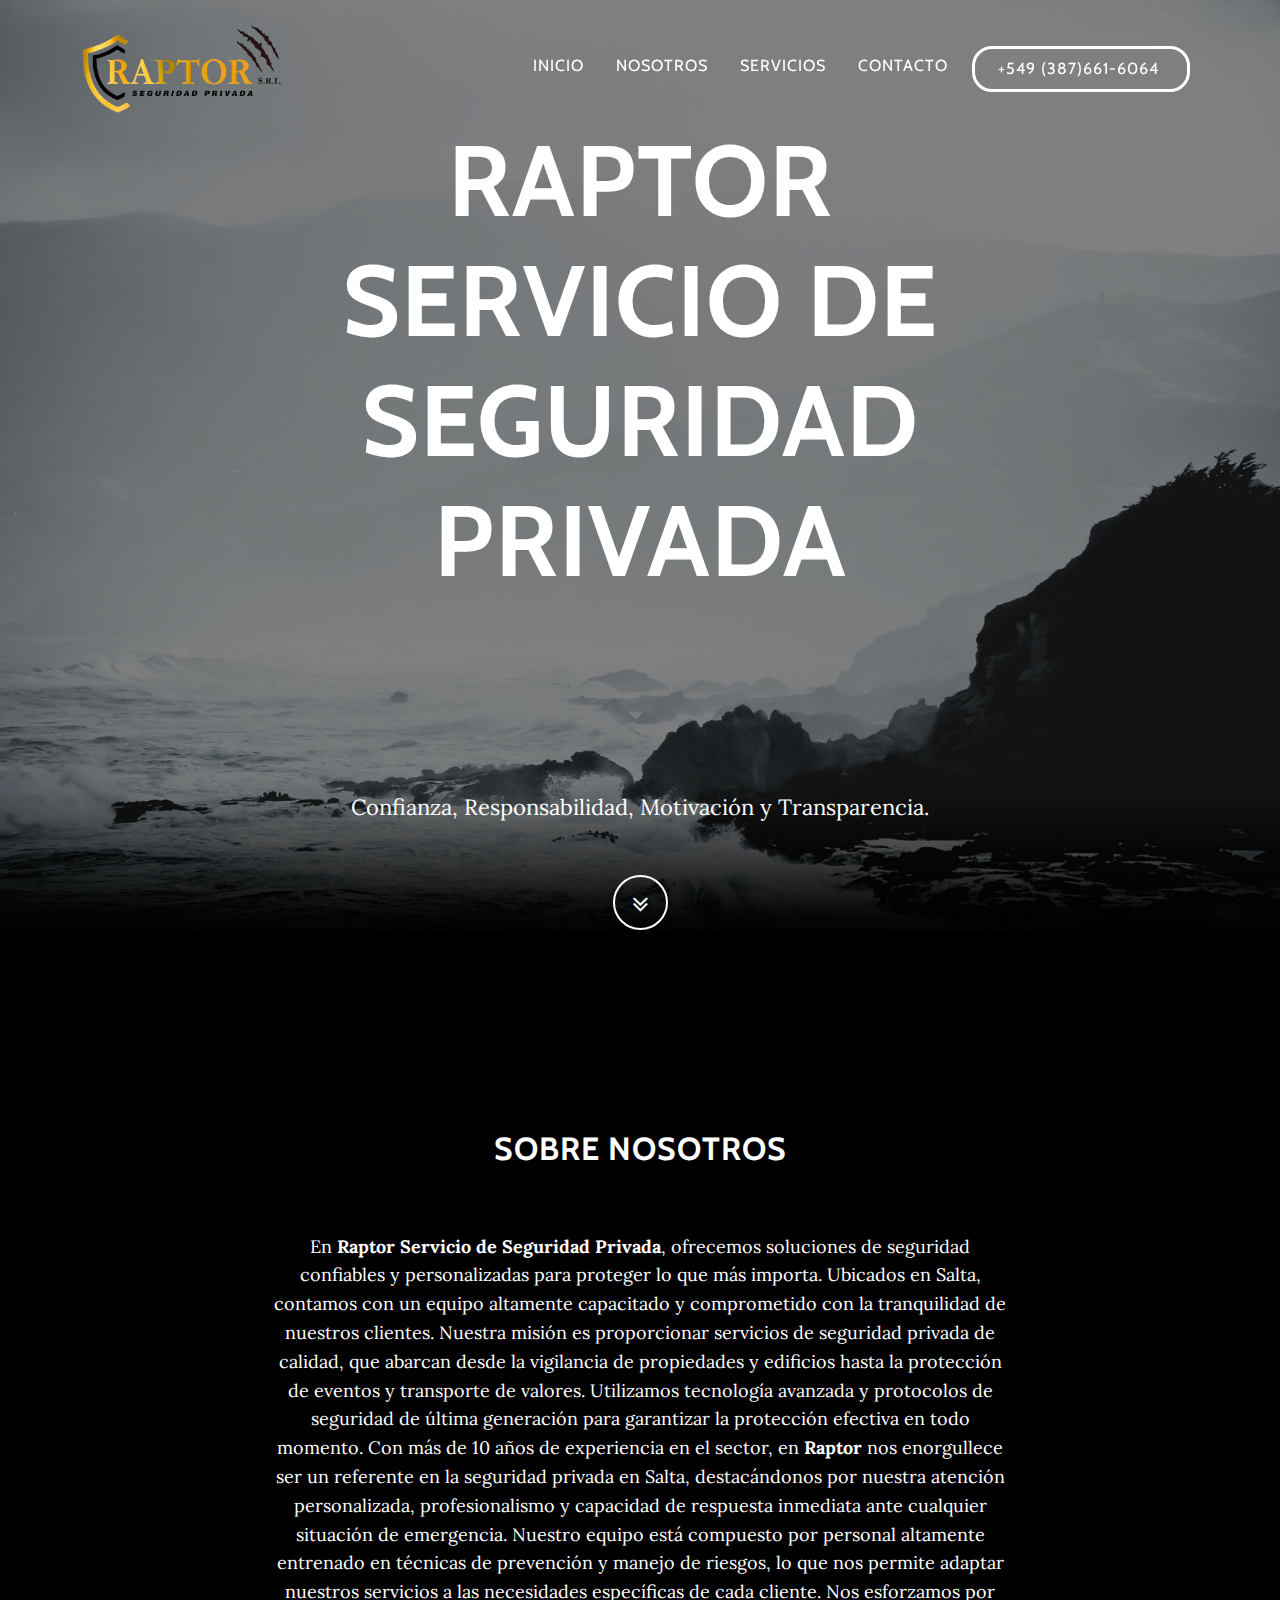
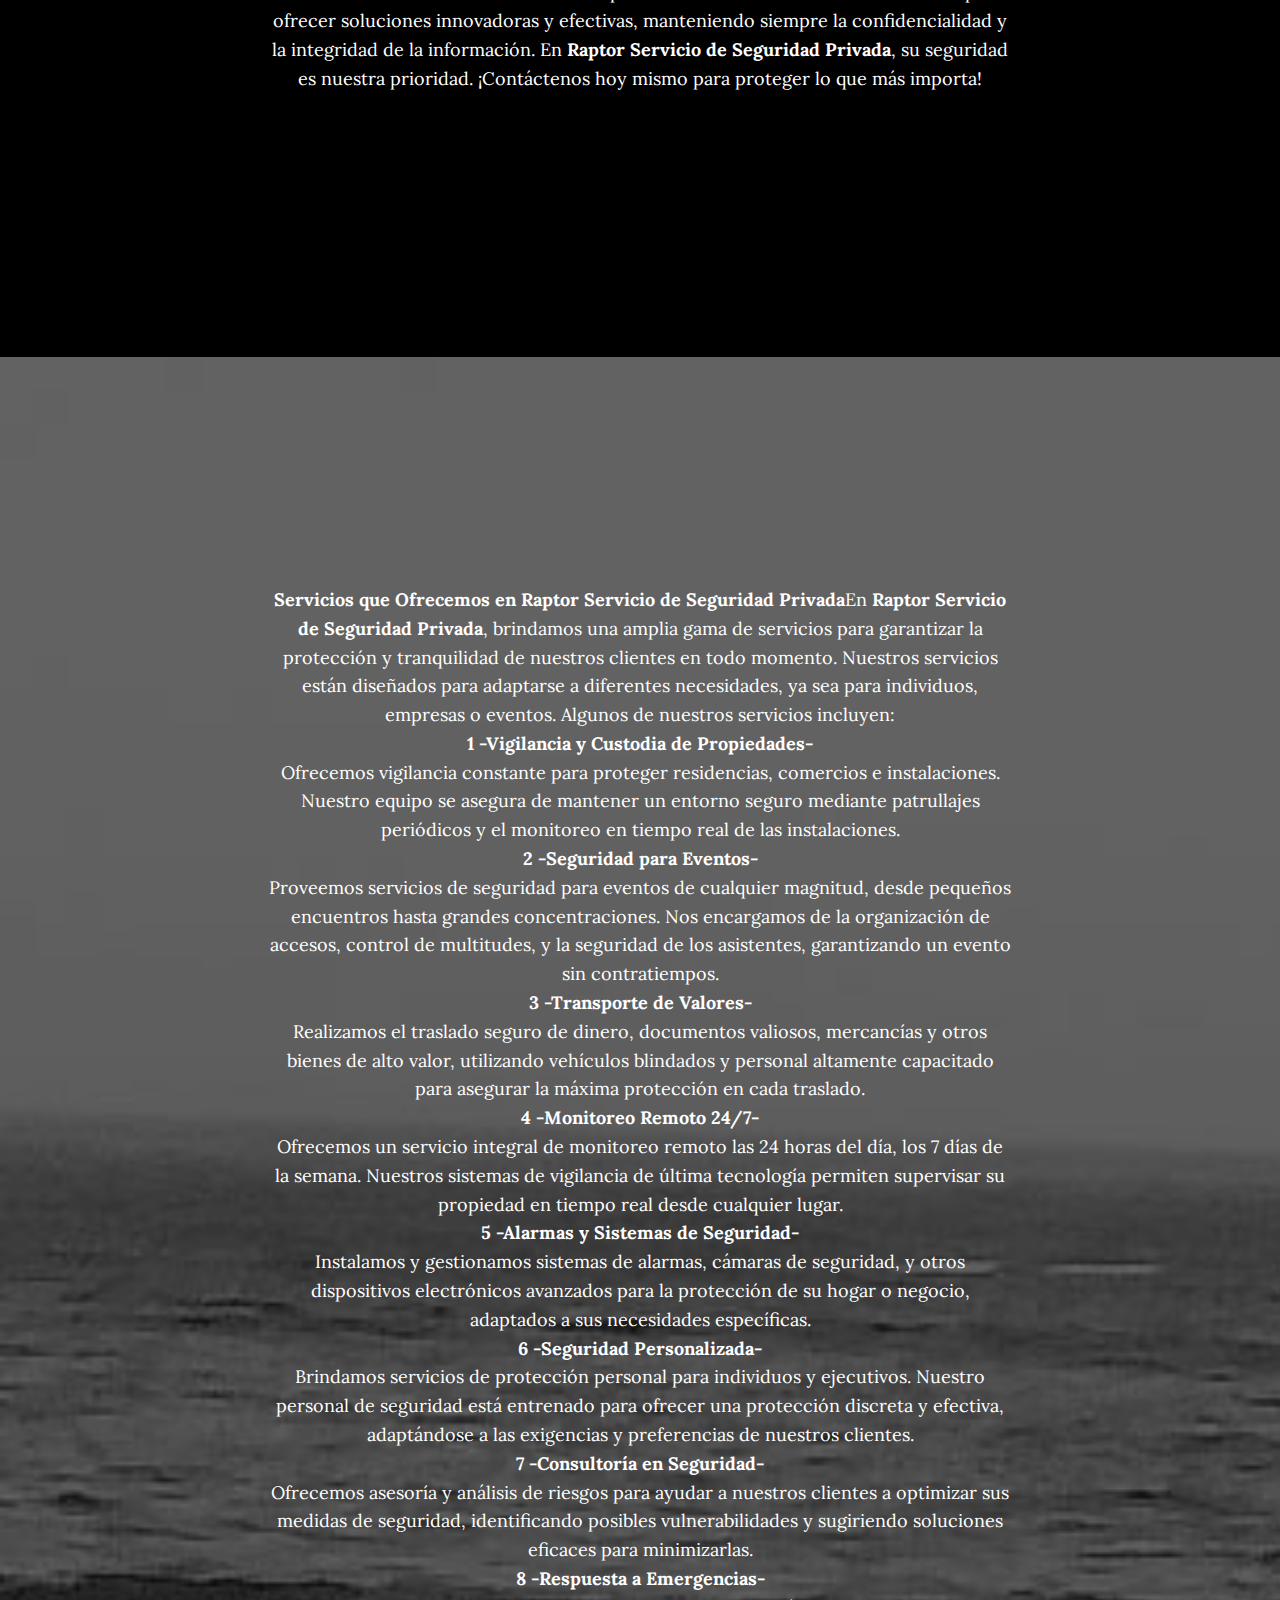
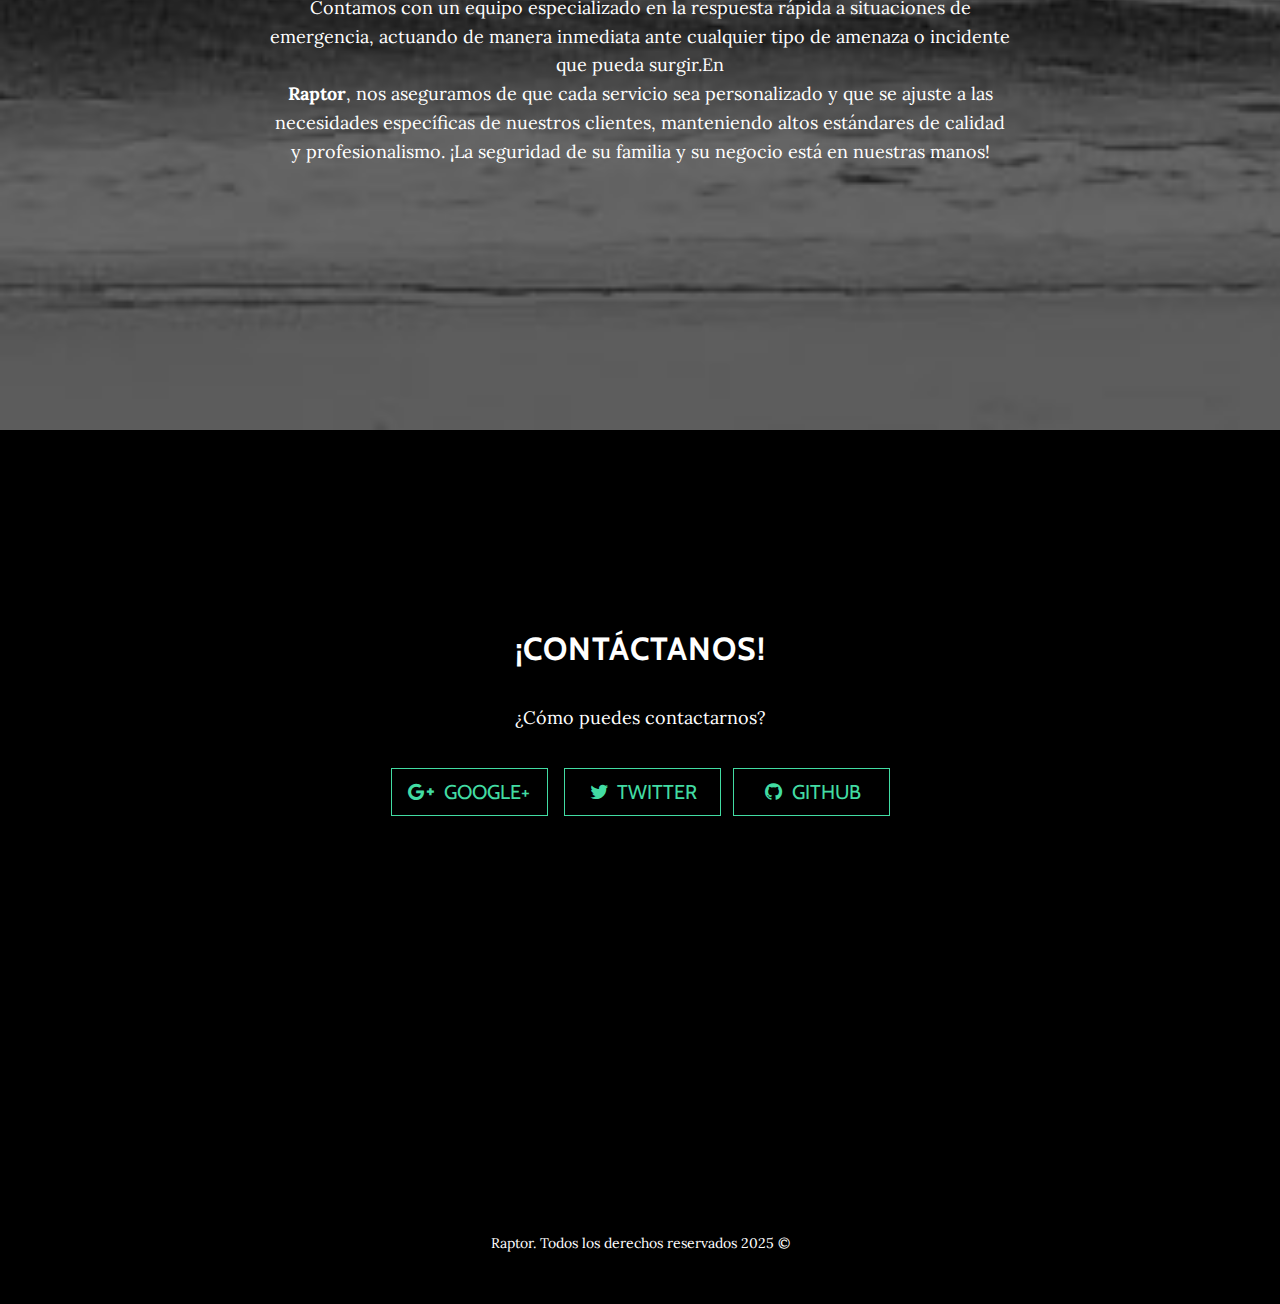
==== index.html @ 462d0eac "first commit~" ====
<!DOCTYPE html>
<html data-bs-theme="light" lang="en">

<head>
    <meta charset="utf-8">
    <meta name="viewport" content="width=device-width, initial-scale=1.0, shrink-to-fit=no">
    <title>Home - Brand</title>
    <link rel="stylesheet" href="assets/bootstrap/css/bootstrap.min.css">
    <link rel="stylesheet" href="https://fonts.googleapis.com/css?family=Lora:400,700,400italic,700italic&amp;display=swap">
    <link rel="stylesheet" href="https://fonts.googleapis.com/css?family=Cabin:700&amp;display=swap">
    <link rel="stylesheet" href="assets/fonts/font-awesome.min.css">
    <link rel="stylesheet" href="assets/css/style.css">
</head>

<body id="page-top" data-bs-spy="scroll" data-bs-target="#mainNav" data-bs-offset="77">
    <nav class="navbar navbar-expand-md fixed-top navbar-light" id="mainNav">
        <div class="container"><a class="navbar-brand" href="#"><img class="logo" src="assets/img/LOGO.webp"></a><button data-bs-toggle="collapse" class="navbar-toggler navbar-toggler-right" data-bs-target="#navbarResponsive" type="button" aria-controls="navbarResponsive" aria-expanded="false" aria-label="Toggle navigation" value="Menu"><i class="fa fa-bars"></i></button>
            <div class="collapse navbar-collapse" id="navbarResponsive">
                <ul class="navbar-nav ms-auto">
                    <li class="nav-item nav-link"><a class="nav-link active" href="#about">INICIO</a></li>
                    <li class="nav-item nav-link"><a class="nav-link" href="#download">NOSOTROS</a></li>
                    <li class="nav-item nav-link"><a class="nav-link" href="#contact">SERVICIOS</a></li>
                    <li class="nav-item nav-link"><a class="nav-link" href="#contact">Contacto</a></li>
                    <li class="nav-item nav-link nav-a">
                        <div class="div-a"><a class="btn nav-link btn-whatsapp" role="button" href="https://wa.me/+5493876616064" target="_blank">+549 (387)661-6064&nbsp;</a></div>
                    </li>
                </ul>
            </div>
        </div>
    </nav>
    <header class="masthead" style="background-image:url('assets/img/intro-bg.jpg');">
        <div class="intro-body">
            <div class="container">
                <div class="row">
                    <div class="col-lg-8 mx-auto">
                        <h1 class="brand-heading"><br>Raptor Servicio de Seguridad Privada<br><br></h1>
                        <p class="intro-text"><br>Confianza, Responsabilidad, Motivación y Transparencia.</p><a class="btn btn-link btn-circle" role="button" href="#about"><i class="fa fa-angle-double-down animated"></i></a>
                    </div>
                </div>
            </div>
        </div>
    </header>
    <section class="text-center content-section" id="about">
        <div class="container">
            <div class="row">
                <div class="col-lg-8 mx-auto">
                    <h2>Sobre nosotros</h2>
                    <p><br>En <strong>Raptor Servicio de Seguridad Privada</strong>, ofrecemos soluciones de seguridad confiables y personalizadas para proteger lo que más importa. Ubicados en Salta, contamos con un equipo altamente capacitado y comprometido con la tranquilidad de nuestros clientes. Nuestra misión es proporcionar servicios de seguridad privada de calidad, que abarcan desde la vigilancia de propiedades y edificios hasta la protección de eventos y transporte de valores. Utilizamos tecnología avanzada y protocolos de seguridad de última generación para garantizar la protección efectiva en todo momento. Con más de 10 años de experiencia en el sector, en <strong>Raptor</strong> nos enorgullece ser un referente en la seguridad privada en Salta, destacándonos por nuestra atención personalizada, profesionalismo y capacidad de respuesta inmediata ante cualquier situación de emergencia. Nuestro equipo está compuesto por personal altamente entrenado en técnicas de prevención y manejo de riesgos, lo que nos permite adaptar nuestros servicios a las necesidades específicas de cada cliente. Nos esforzamos por ofrecer soluciones innovadoras y efectivas, manteniendo siempre la confidencialidad y la integridad de la información. En <strong>Raptor Servicio de Seguridad Privada</strong>, su seguridad es nuestra prioridad. ¡Contáctenos hoy mismo para proteger lo que más importa!<br><br></p>
                </div>
            </div>
        </div>
    </section>
    <section class="text-center download-section content-section" id="download" style="background-image:url('assets/img/downloads-bg.jpg');">
        <div class="container">
            <div class="col-lg-8 mx-auto">
                <p><br><strong>Servicios que Ofrecemos en Raptor Servicio de Seguridad Privada</strong>En <strong>Raptor Servicio de Seguridad Privada</strong>, brindamos una amplia gama de servicios para garantizar la protección y tranquilidad de nuestros clientes en todo momento. Nuestros servicios están diseñados para adaptarse a diferentes necesidades, ya sea para individuos, empresas o eventos. Algunos de nuestros servicios incluyen:<br><strong>1 -Vigilancia y Custodia de Propiedades-</strong><br>Ofrecemos vigilancia constante para proteger residencias, comercios e instalaciones. Nuestro equipo se asegura de mantener un entorno seguro mediante patrullajes periódicos y el monitoreo en tiempo real de las instalaciones.<br><strong>2 -Seguridad para Eventos-</strong><br>Proveemos servicios de seguridad para eventos de cualquier magnitud, desde pequeños encuentros hasta grandes concentraciones. Nos encargamos de la organización de accesos, control de multitudes, y la seguridad de los asistentes, garantizando un evento sin contratiempos.<br><strong>3 -Transporte de Valores-</strong><br>Realizamos el traslado seguro de dinero, documentos valiosos, mercancías y otros bienes de alto valor, utilizando vehículos blindados y personal altamente capacitado para asegurar la máxima protección en cada traslado.<br><strong>4 -Monitoreo Remoto 24/7-</strong><br>Ofrecemos un servicio integral de monitoreo remoto las 24 horas del día, los 7 días de la semana. Nuestros sistemas de vigilancia de última tecnología permiten supervisar su propiedad en tiempo real desde cualquier lugar.<br><strong>5 -Alarmas y Sistemas de Seguridad-</strong><br>Instalamos y gestionamos sistemas de alarmas, cámaras de seguridad, y otros dispositivos electrónicos avanzados para la protección de su hogar o negocio, adaptados a sus necesidades específicas.<br><strong>6 -Seguridad Personalizada-</strong><br>Brindamos servicios de protección personal para individuos y ejecutivos. Nuestro personal de seguridad está entrenado para ofrecer una protección discreta y efectiva, adaptándose a las exigencias y preferencias de nuestros clientes.<br><strong>7 -Consultoría en Seguridad-</strong><br>Ofrecemos asesoría y análisis de riesgos para ayudar a nuestros clientes a optimizar sus medidas de seguridad, identificando posibles vulnerabilidades y sugiriendo soluciones eficaces para minimizarlas.<br><strong>8 -Respuesta a Emergencias-</strong><br>Contamos con un equipo especializado en la respuesta rápida a situaciones de emergencia, actuando de manera inmediata ante cualquier tipo de amenaza o incidente que pueda surgir.En <br><strong>Raptor</strong>, nos aseguramos de que cada servicio sea personalizado y que se ajuste a las necesidades específicas de nuestros clientes, manteniendo altos estándares de calidad y profesionalismo. ¡La seguridad de su familia y su negocio está en nuestras manos!<br><br></p>
            </div>
        </div>
    </section>
    <section class="text-center content-section" id="contact">
        <div class="container">
            <div class="row">
                <div class="col-lg-8 mx-auto">
                    <h2><strong>¡Contáctanos!</strong></h2>
                    <p>¿Cómo puedes contactarnos?</p>
                    <ul class="list-inline banner-social-buttons">
                        <li class="list-inline-item">&nbsp;<button class="btn btn-primary btn-lg btn-default" type="button"><i class="fa fa-google-plus fa-fw"></i><span class="network-name">&nbsp; Google+</span></button></li>
                        <li class="list-inline-item">&nbsp;<button class="btn btn-primary btn-lg btn-default" type="button"><i class="fa fa-twitter fa-fw"></i><span class="network-name">&nbsp;Twitter</span></button></li>
                        <li class="list-inline-item">&nbsp;<button class="btn btn-primary btn-lg btn-default" type="button"><i class="fa fa-github fa-fw"></i><span class="network-name">&nbsp;github</span></button></li>
                    </ul>
                </div>
            </div>
        </div>
    </section>
    <div class="map-clean"><div style="text-align: center;">
<iframe src="https://www.google.com/maps/embed?pb=!1m18!1m12!1m3!1d3621.6454941138577!2d-65.4415297247185!3d-24.807589808556326!2m3!1f0!2f0!3f0!3m2!1i1024!2i768!4f13.1!3m3!1m2!1s0x941bc329ccd7cae9%3A0xd179fbe3db356546!2sParrilla%207%20brasas%20de%20Almita!5e0!3m2!1ses!2sar!4v1723189878151!5m2!1ses!2sar" align="center" width="auto" height="auto" style="border:0;" allowfullscreen="" loading="lazy" referrerpolicy="no-referrer-when-downgrade"></iframe></div></div>
    <footer>
        <div class="container text-center">
            <p>Raptor. Todos los derechos reservados 2025 ©</p>
        </div>
    </footer>
    <script src="assets/bootstrap/js/bootstrap.min.js"></script>
    <script src="assets/js/grayscale.js"></script>
</body>

</html>
---- assets/css/style.css ----
.logo {
  width: 200px;
  height: auto;
}

.div-a {
  padding: 0px 15px 0px 15px;
  border: 3px solid #ffffff;
  border-radius: 20px;
}
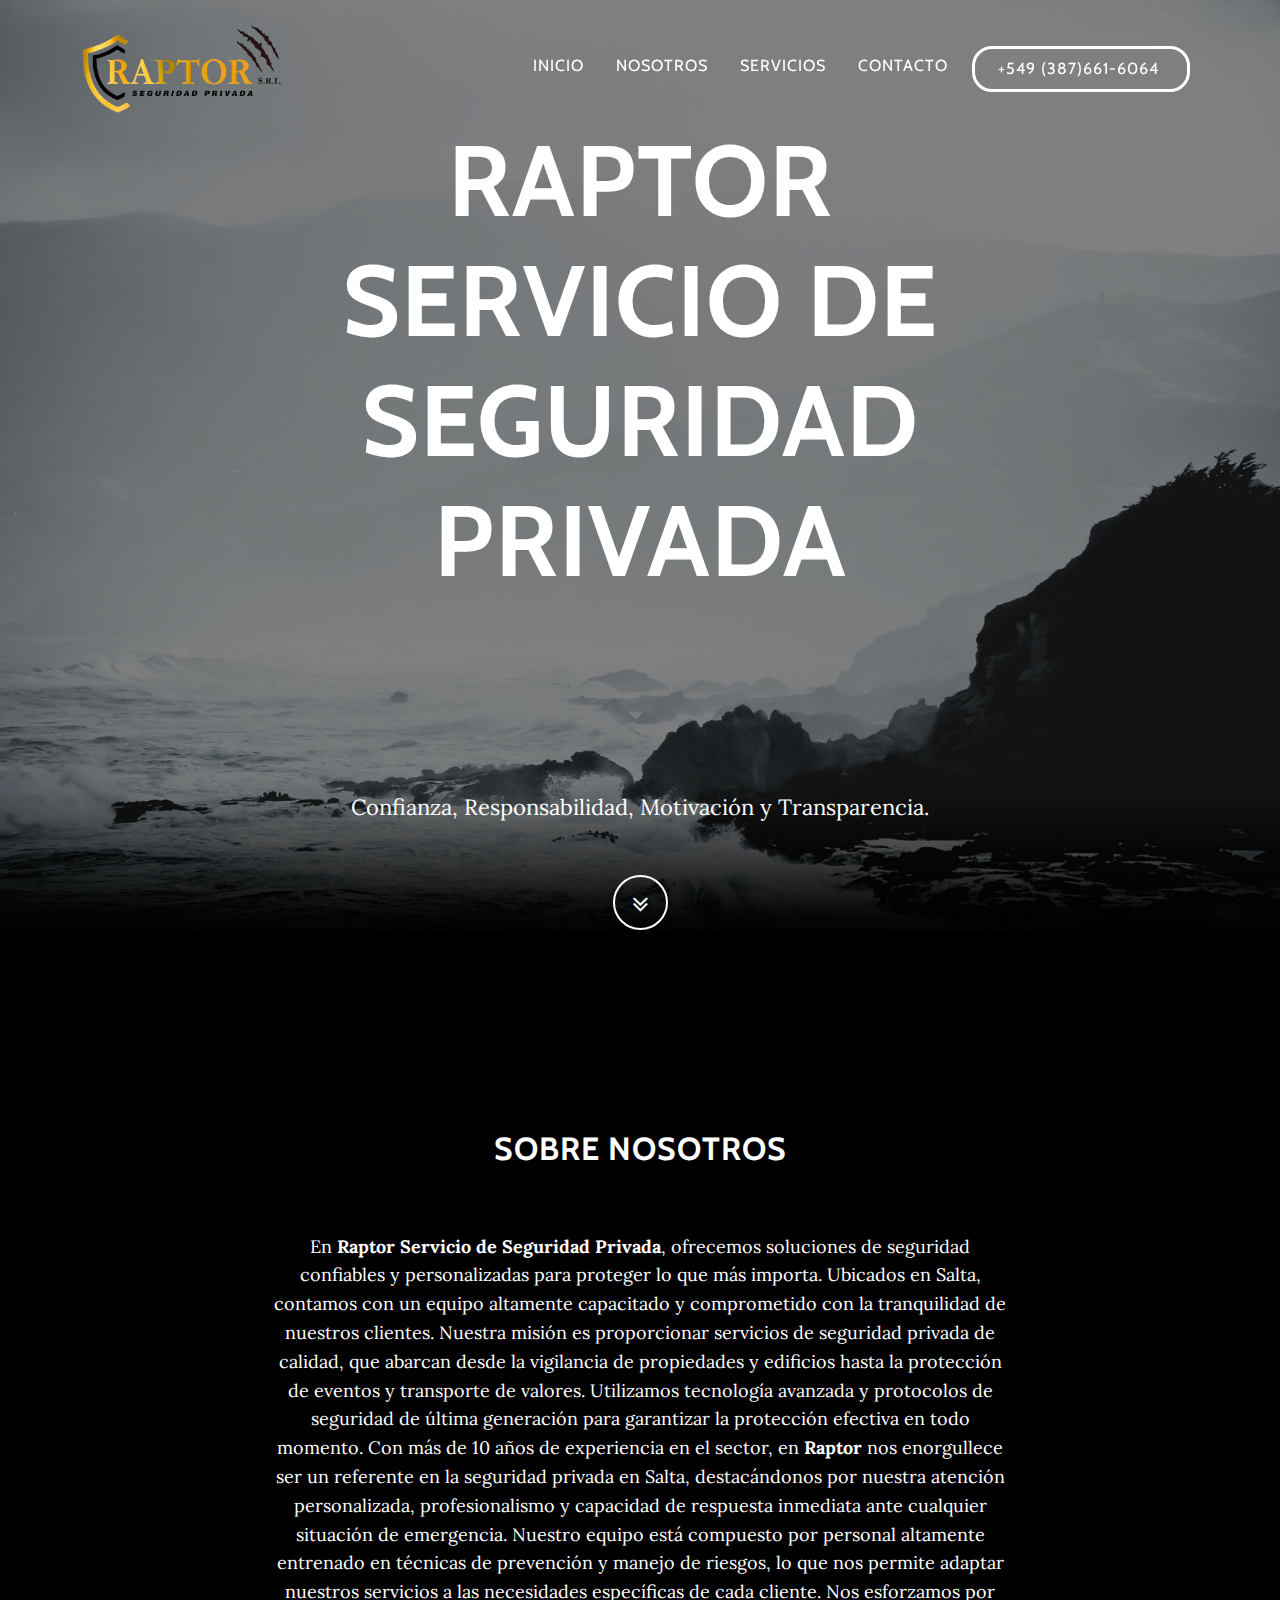
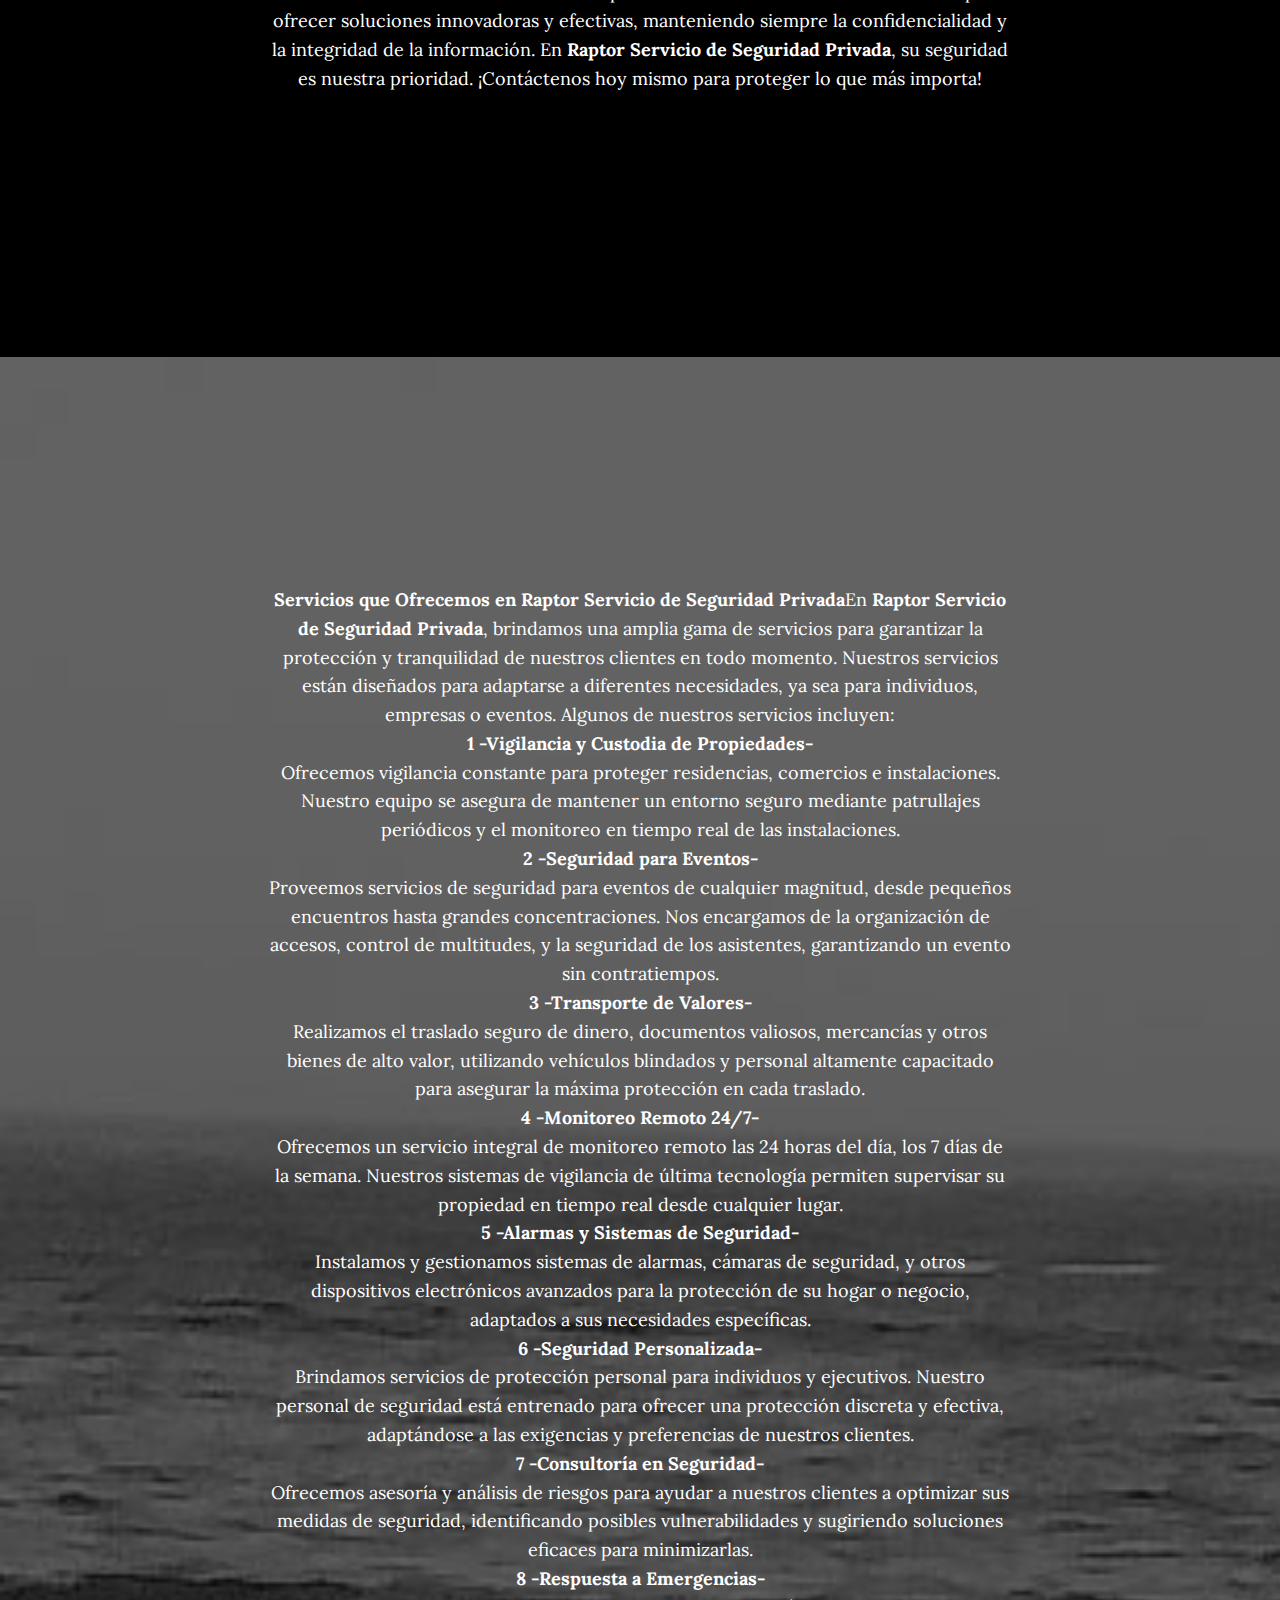
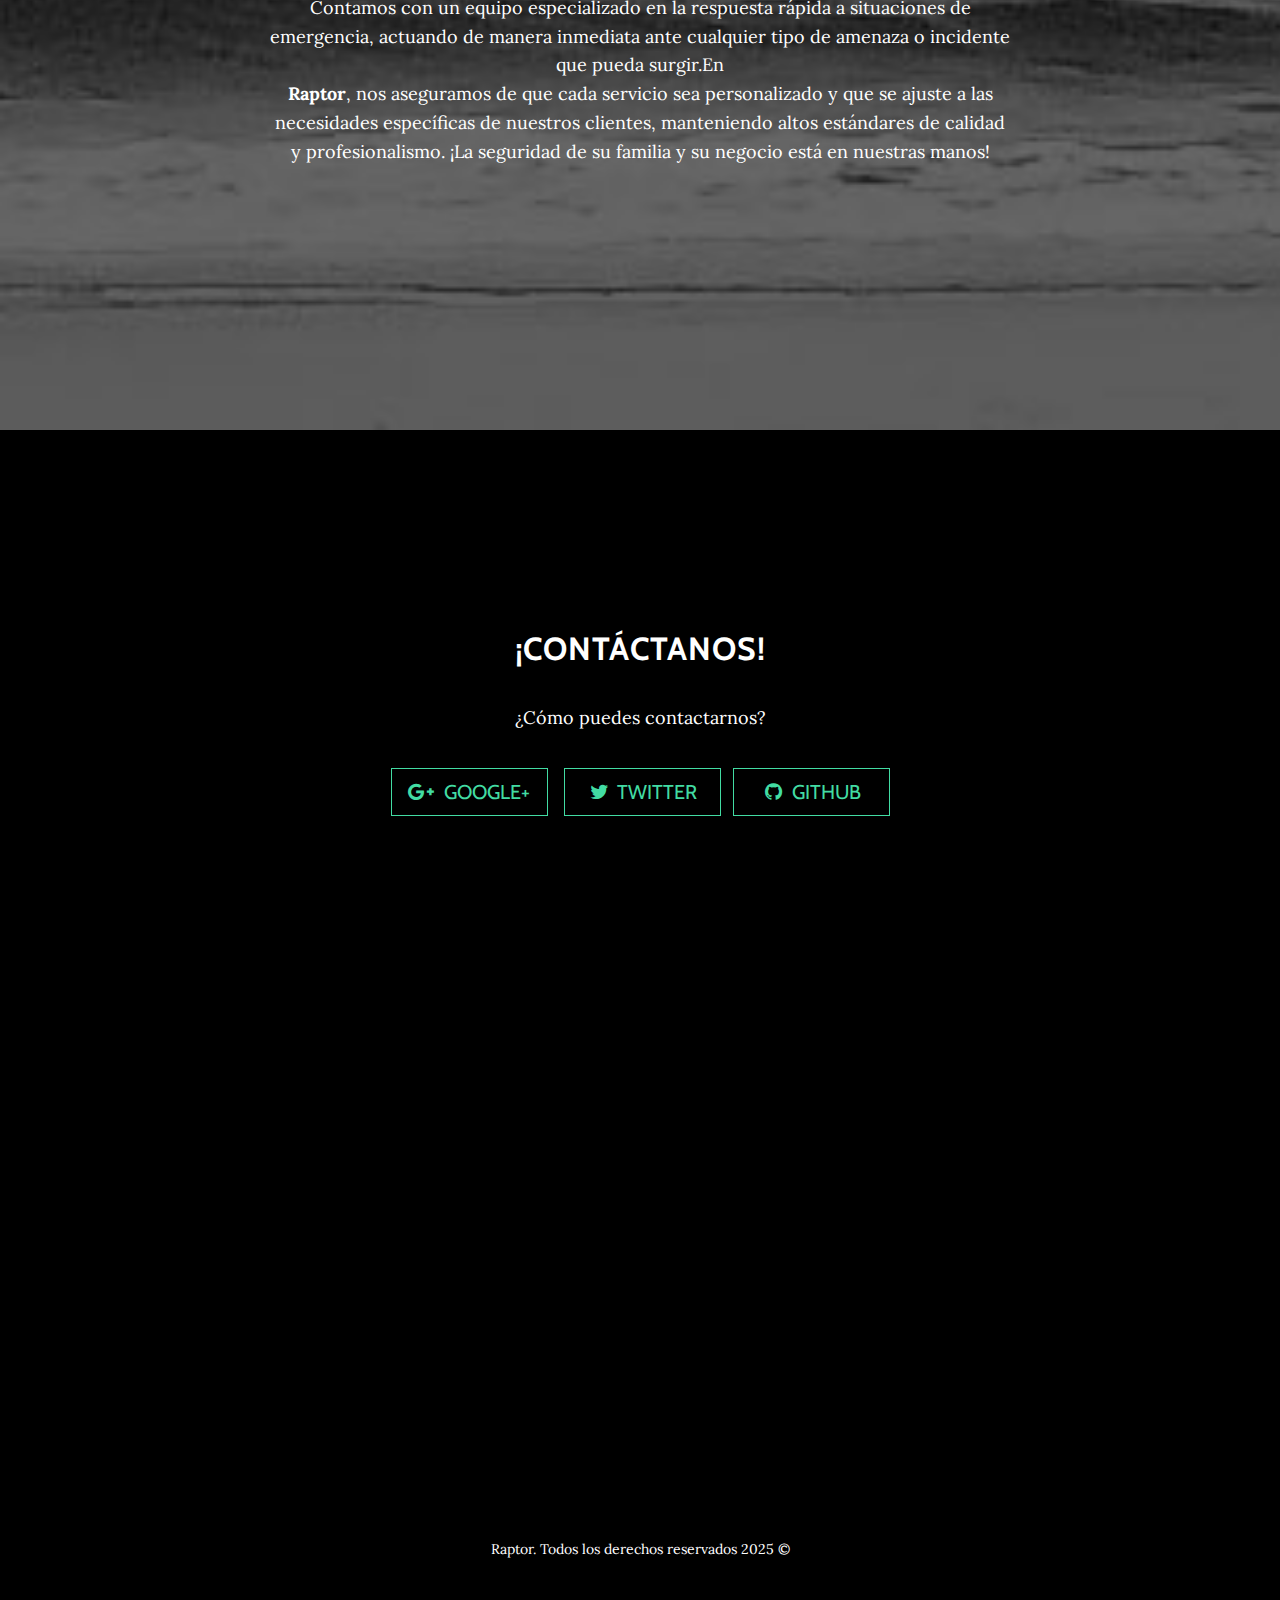
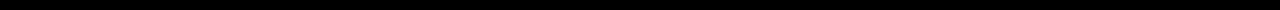
==== commit de9f4025: "agregue mapa" ====
--- a/index.html
+++ b/index.html
@@ -73,7 +73,7 @@
         </div>
     </section>
     <div class="map-clean"><div style="text-align: center;">
-<iframe src="https://www.google.com/maps/embed?pb=!1m18!1m12!1m3!1d3621.6454941138577!2d-65.4415297247185!3d-24.807589808556326!2m3!1f0!2f0!3f0!3m2!1i1024!2i768!4f13.1!3m3!1m2!1s0x941bc329ccd7cae9%3A0xd179fbe3db356546!2sParrilla%207%20brasas%20de%20Almita!5e0!3m2!1ses!2sar!4v1723189878151!5m2!1ses!2sar" align="center" width="auto" height="auto" style="border:0;" allowfullscreen="" loading="lazy" referrerpolicy="no-referrer-when-downgrade"></iframe></div></div>
+<iframe src="https://www.google.com/maps/embed?pb=!1m12!1m8!1m3!1d3621.8460029666385!2d-65.4172212!3d-24.8007262!3m2!1i1024!2i768!4f13.1!2m1!1sseguridad%20privada%20salta!5e0!3m2!1ses-419!2sar!4v1740158217295!5m2!1ses-419!2sar" width="600" height="450" style="border:0;" allowfullscreen="" loading="lazy" referrerpolicy="no-referrer-when-downgrade"></iframe></div></div>
     <footer>
         <div class="container text-center">
             <p>Raptor. Todos los derechos reservados 2025 ©</p>
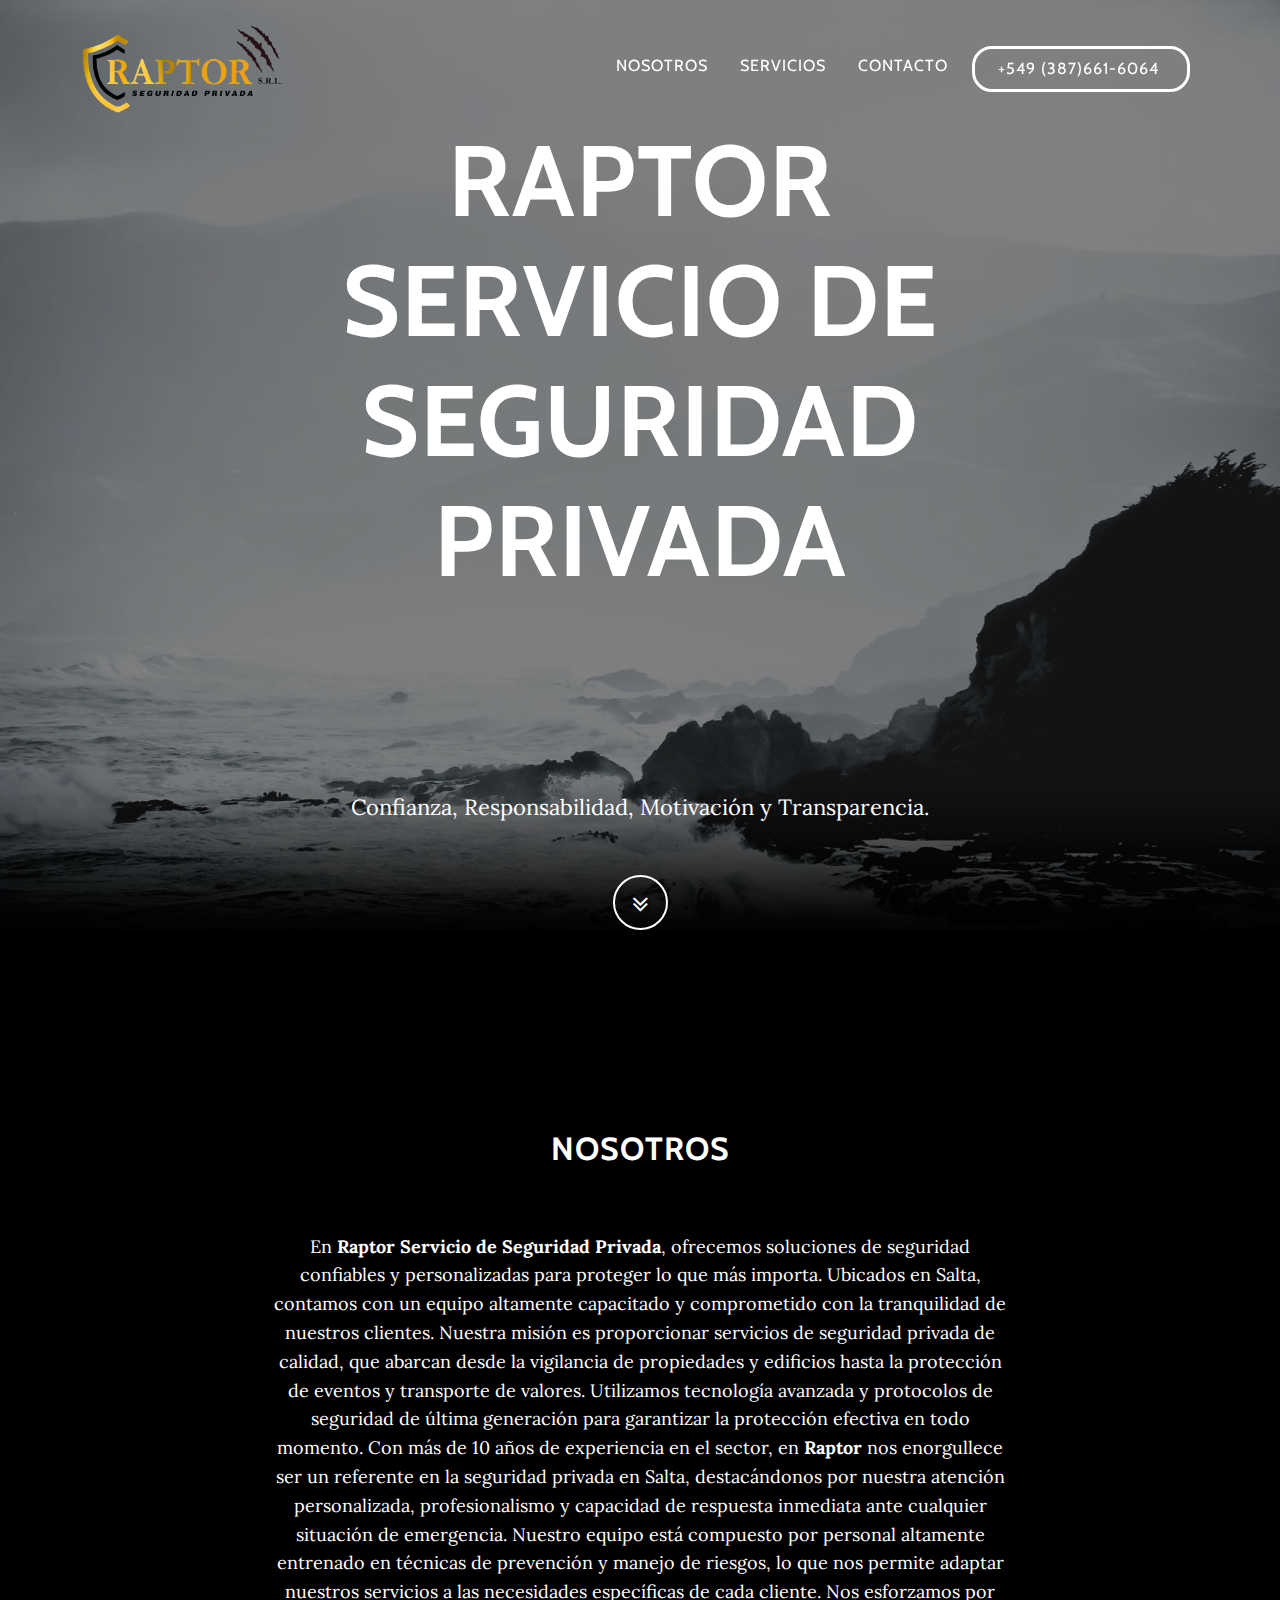
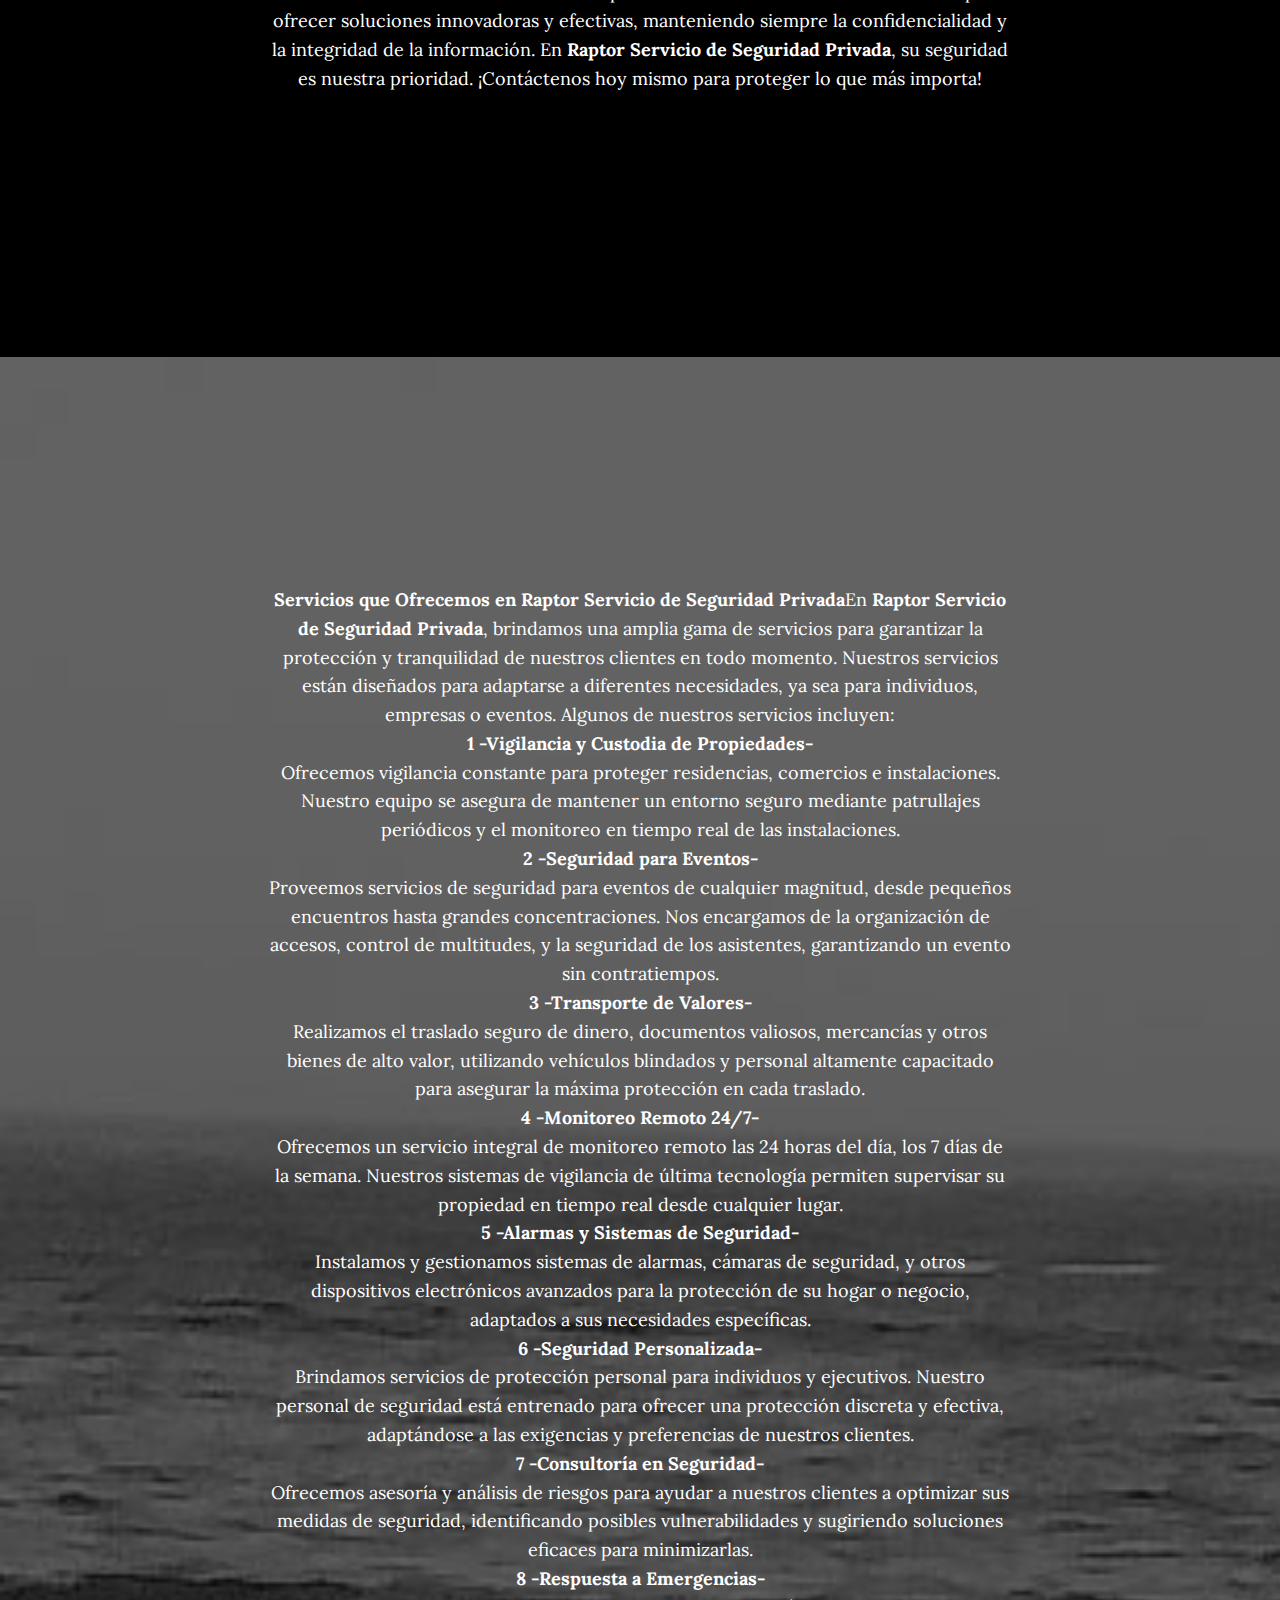
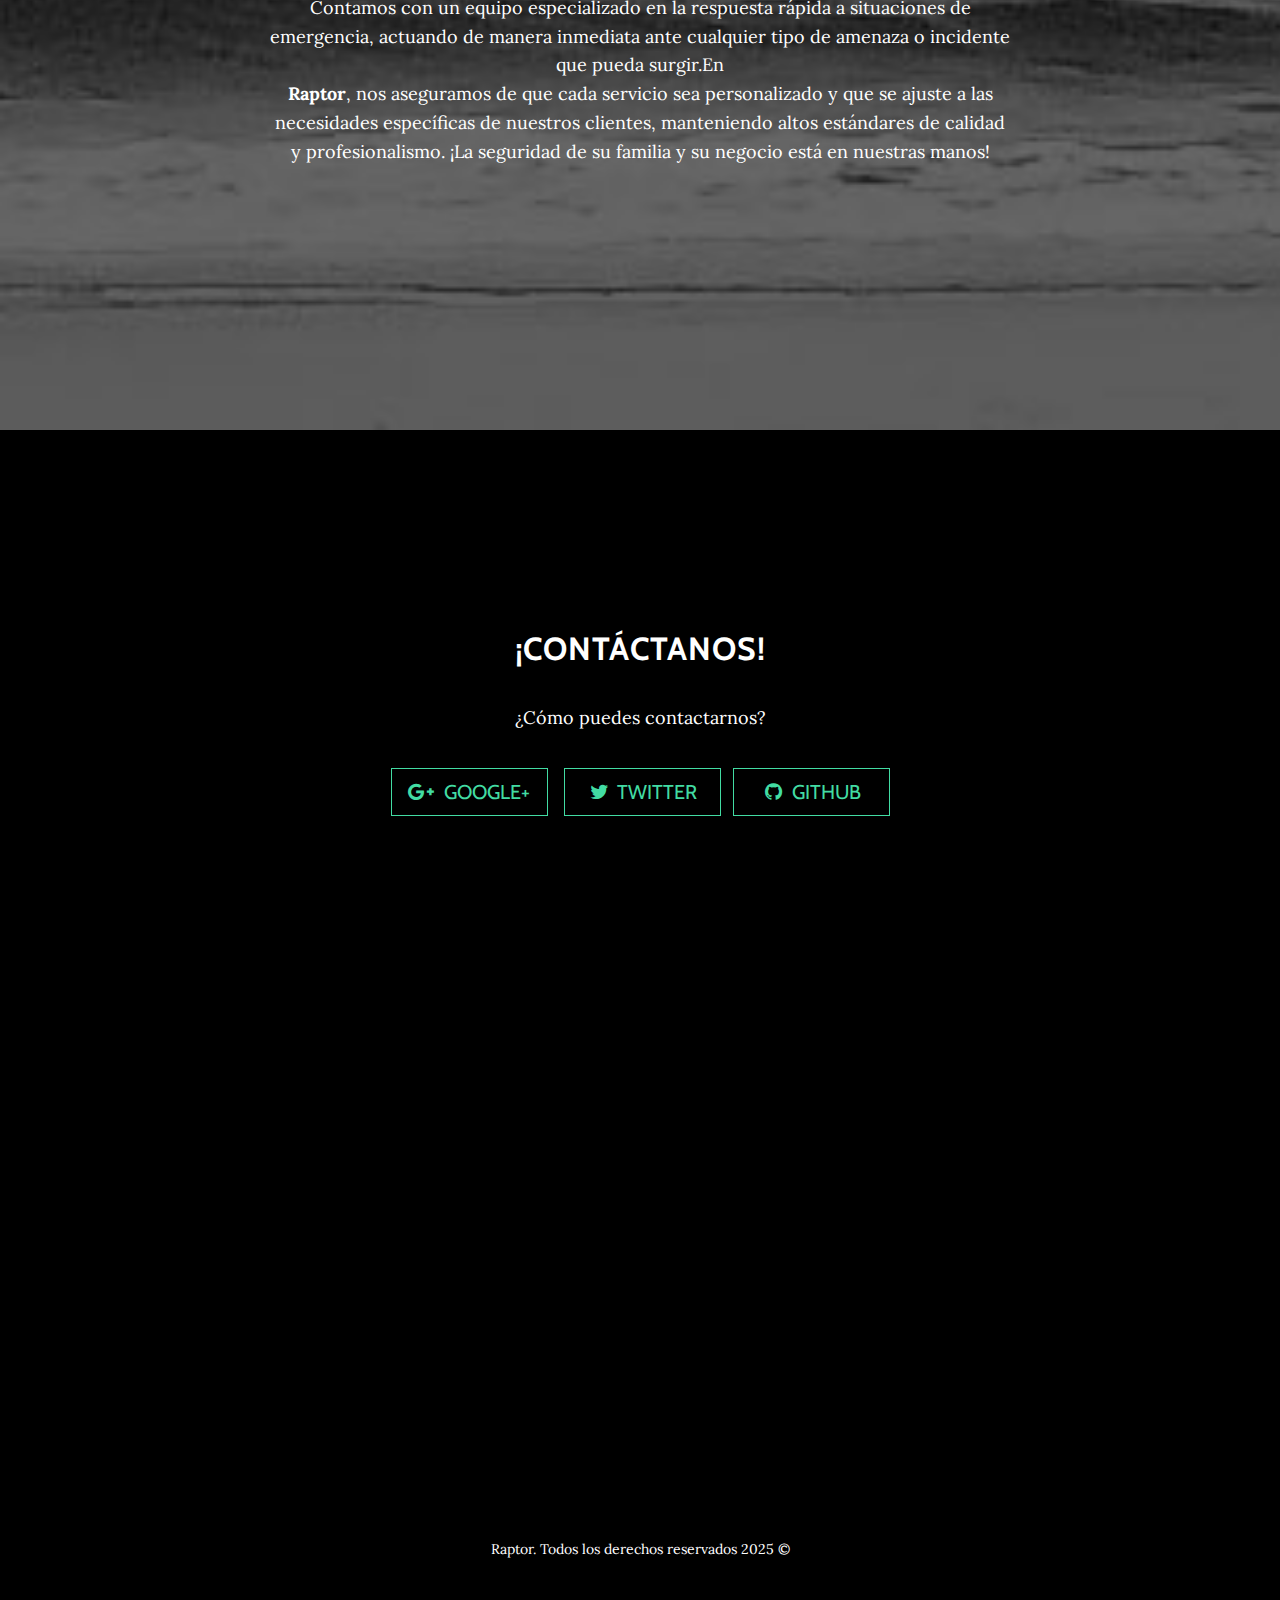
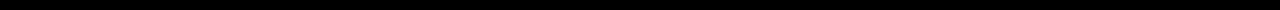
==== commit d0dd921e: "n" ====
--- a/index.html
+++ b/index.html
@@ -17,10 +17,9 @@
         <div class="container"><a class="navbar-brand" href="#"><img class="logo" src="assets/img/LOGO.webp"></a><button data-bs-toggle="collapse" class="navbar-toggler navbar-toggler-right" data-bs-target="#navbarResponsive" type="button" aria-controls="navbarResponsive" aria-expanded="false" aria-label="Toggle navigation" value="Menu"><i class="fa fa-bars"></i></button>
             <div class="collapse navbar-collapse" id="navbarResponsive">
                 <ul class="navbar-nav ms-auto">
-                    <li class="nav-item nav-link"><a class="nav-link active" href="#about">INICIO</a></li>
-                    <li class="nav-item nav-link"><a class="nav-link" href="#download">NOSOTROS</a></li>
-                    <li class="nav-item nav-link"><a class="nav-link" href="#contact">SERVICIOS</a></li>
-                    <li class="nav-item nav-link"><a class="nav-link" href="#contact">Contacto</a></li>
+                    <li class="nav-item nav-link"><a class="nav-link active" href="#about">NOSOTROS</a></li>
+                    <li class="nav-item nav-link"><a class="nav-link" href="#download">SERVICIOS</a></li>
+                    <li class="nav-item nav-link"><a class="nav-link" href="#contact">CONTACTO</a></li>
                     <li class="nav-item nav-link nav-a">
                         <div class="div-a"><a class="btn nav-link btn-whatsapp" role="button" href="https://wa.me/+5493876616064" target="_blank">+549 (387)661-6064&nbsp;</a></div>
                     </li>
@@ -44,7 +43,7 @@
         <div class="container">
             <div class="row">
                 <div class="col-lg-8 mx-auto">
-                    <h2>Sobre nosotros</h2>
+                    <h2>NOSOTROS</h2>
                     <p><br>En <strong>Raptor Servicio de Seguridad Privada</strong>, ofrecemos soluciones de seguridad confiables y personalizadas para proteger lo que más importa. Ubicados en Salta, contamos con un equipo altamente capacitado y comprometido con la tranquilidad de nuestros clientes. Nuestra misión es proporcionar servicios de seguridad privada de calidad, que abarcan desde la vigilancia de propiedades y edificios hasta la protección de eventos y transporte de valores. Utilizamos tecnología avanzada y protocolos de seguridad de última generación para garantizar la protección efectiva en todo momento. Con más de 10 años de experiencia en el sector, en <strong>Raptor</strong> nos enorgullece ser un referente en la seguridad privada en Salta, destacándonos por nuestra atención personalizada, profesionalismo y capacidad de respuesta inmediata ante cualquier situación de emergencia. Nuestro equipo está compuesto por personal altamente entrenado en técnicas de prevención y manejo de riesgos, lo que nos permite adaptar nuestros servicios a las necesidades específicas de cada cliente. Nos esforzamos por ofrecer soluciones innovadoras y efectivas, manteniendo siempre la confidencialidad y la integridad de la información. En <strong>Raptor Servicio de Seguridad Privada</strong>, su seguridad es nuestra prioridad. ¡Contáctenos hoy mismo para proteger lo que más importa!<br><br></p>
                 </div>
             </div>
